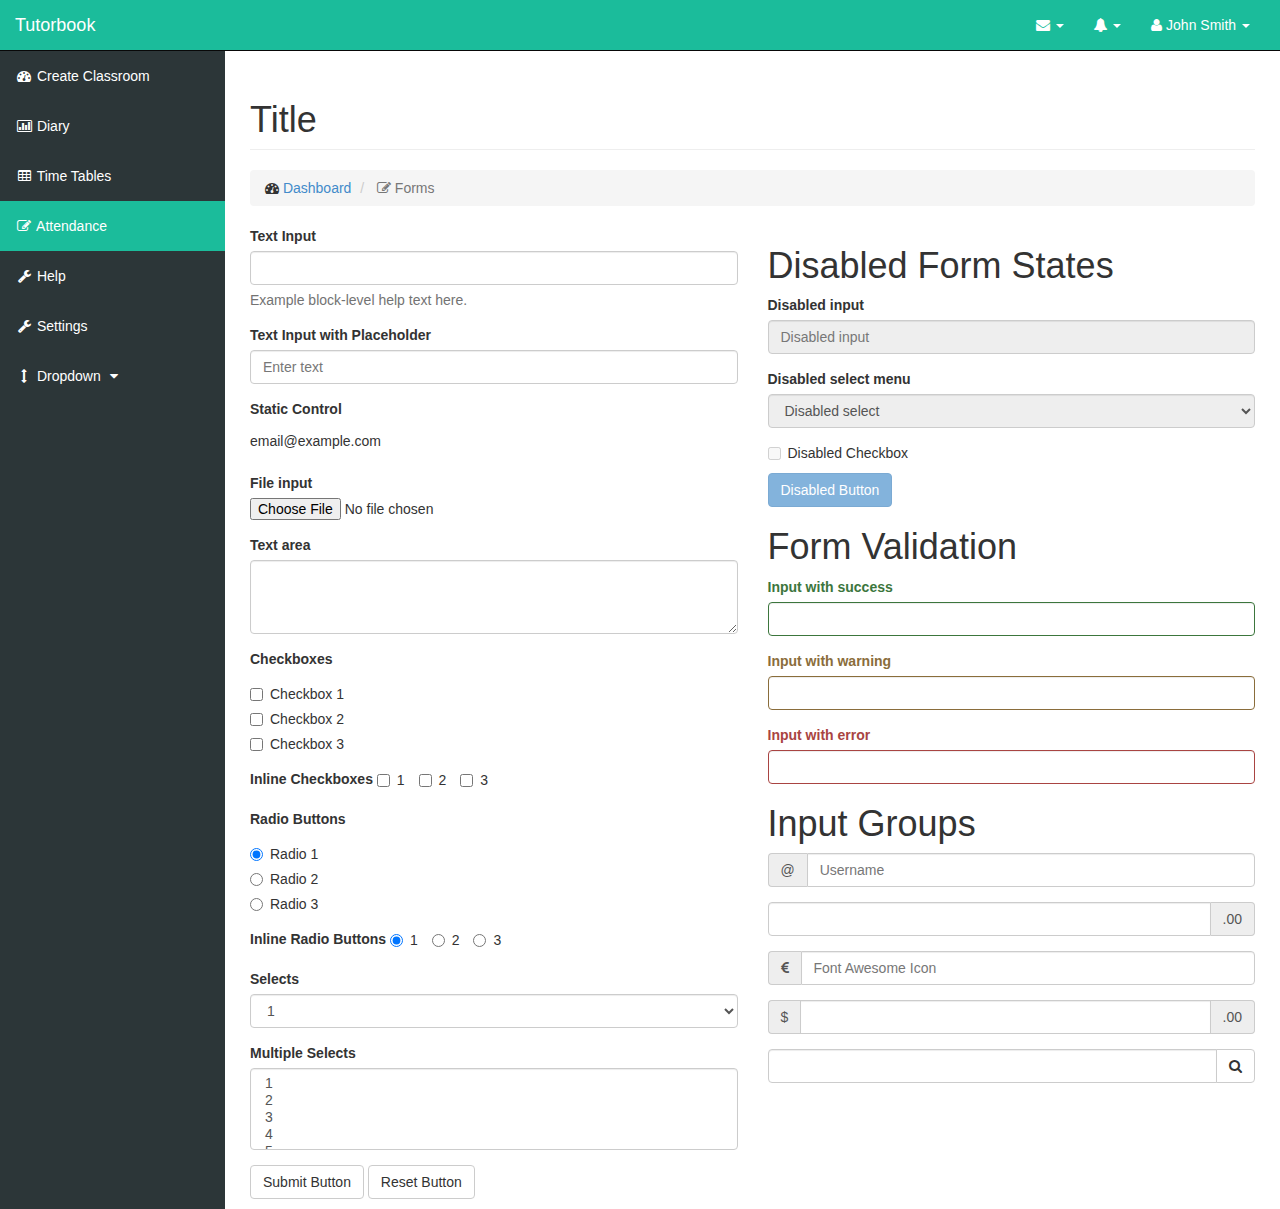
==== new tb design/index.html @ 2f72f215 "new tb design" ====
<!DOCTYPE html>
<html lang="en">

<head>

    <meta charset="utf-8">
    <meta http-equiv="X-UA-Compatible" content="IE=edge">
    <meta name="viewport" content="width=device-width, initial-scale=1">
    <meta name="description" content="">
    <meta name="author" content="">

    <title>Tutorbook</title>

    <!-- Bootstrap Core CSS -->
    <link href="css/bootstrap.min.css" rel="stylesheet">

    <!-- Custom CSS -->
    <link href="css/sb-admin.css" rel="stylesheet">
     <link href="css/style.css" rel="stylesheet">

    <!-- Custom Fonts -->
    <link href="css/font-awesome.min.css" rel="stylesheet" type="text/css">

    <!-- HTML5 Shim and Respond.js IE8 support of HTML5 elements and media queries -->
    <!-- WARNING: Respond.js doesn't work if you view the page via file:// -->
    <!--[if lt IE 9]>
        <script src="https://oss.maxcdn.com/libs/html5shiv/3.7.0/html5shiv.js"></script>
        <script src="https://oss.maxcdn.com/libs/respond.js/1.4.2/respond.min.js"></script>
    <![endif]-->

</head>

<body>

    <div id="wrapper">

        <!-- Navigation -->
        <nav class="navbar navbar-inverse navbar-fixed-top" role="navigation">
            <!-- Brand and toggle get grouped for better mobile display -->
            <div class="navbar-header">
                <button type="button" class="navbar-toggle" data-toggle="collapse" data-target=".navbar-ex1-collapse">
                    <span class="sr-only">Toggle navigation</span>
                    <span class="icon-bar"></span>
                    <span class="icon-bar"></span>
                    <span class="icon-bar"></span>
                </button>
                <a class="navbar-brand" href="index.html">Tutorbook</a>
            </div>
            <!-- Top Menu Items -->
            <ul class="nav navbar-right top-nav">
                <li class="dropdown">
                    <a href="#" class="dropdown-toggle" data-toggle="dropdown"><i class="fa fa-envelope"></i> <b class="caret"></b></a>
                    <ul class="dropdown-menu message-dropdown">
                        <li class="message-preview">
                            <a href="#">
                                <div class="media">
                                    <span class="pull-left">
                                        <img class="media-object" src="http://placehold.it/50x50" alt="">
                                    </span>
                                    <div class="media-body">
                                        <h5 class="media-heading"><strong>John Smith</strong>
                                        </h5>
                                        <p class="small text-muted"><i class="fa fa-clock-o"></i> Yesterday at 4:32 PM</p>
                                        <p>Lorem ipsum dolor sit amet, consectetur...</p>
                                    </div>
                                </div>
                            </a>
                        </li>
                        <li class="message-preview">
                            <a href="#">
                                <div class="media">
                                    <span class="pull-left">
                                        <img class="media-object" src="http://placehold.it/50x50" alt="">
                                    </span>
                                    <div class="media-body">
                                        <h5 class="media-heading"><strong>John Smith</strong>
                                        </h5>
                                        <p class="small text-muted"><i class="fa fa-clock-o"></i> Yesterday at 4:32 PM</p>
                                        <p>Lorem ipsum dolor sit amet, consectetur...</p>
                                    </div>
                                </div>
                            </a>
                        </li>
                        <li class="message-preview">
                            <a href="#">
                                <div class="media">
                                    <span class="pull-left">
                                        <img class="media-object" src="http://placehold.it/50x50" alt="">
                                    </span>
                                    <div class="media-body">
                                        <h5 class="media-heading"><strong>John Smith</strong>
                                        </h5>
                                        <p class="small text-muted"><i class="fa fa-clock-o"></i> Yesterday at 4:32 PM</p>
                                        <p>Lorem ipsum dolor sit amet, consectetur...</p>
                                    </div>
                                </div>
                            </a>
                        </li>
                        <li class="message-footer">
                            <a href="#">Read All New Messages</a>
                        </li>
                    </ul>
                </li>
                <li class="dropdown">
                    <a href="#" class="dropdown-toggle" data-toggle="dropdown"><i class="fa fa-bell"></i> <b class="caret"></b></a>
                    <ul class="dropdown-menu alert-dropdown">
                        <li>
                            <a href="#">Alert Name <span class="label label-default">Alert Badge</span></a>
                        </li>
                        <li>
                            <a href="#">Alert Name <span class="label label-primary">Alert Badge</span></a>
                        </li>
                        <li>
                            <a href="#">Alert Name <span class="label label-success">Alert Badge</span></a>
                        </li>
                        <li>
                            <a href="#">Alert Name <span class="label label-info">Alert Badge</span></a>
                        </li>
                        <li>
                            <a href="#">Alert Name <span class="label label-warning">Alert Badge</span></a>
                        </li>
                        <li>
                            <a href="#">Alert Name <span class="label label-danger">Alert Badge</span></a>
                        </li>
                        <li class="divider"></li>
                        <li>
                            <a href="#">View All</a>
                        </li>
                    </ul>
                </li>
                <li class="dropdown">
                    <a href="#" class="dropdown-toggle" data-toggle="dropdown"><i class="fa fa-user"></i> John Smith <b class="caret"></b></a>
                    <ul class="dropdown-menu">
                        <li>
                            <a href="#"><i class="fa fa-fw fa-user"></i> Profile</a>
                        </li>
                        <li>
                            <a href="#"><i class="fa fa-fw fa-envelope"></i> Inbox</a>
                        </li>
                        <li>
                            <a href="#"><i class="fa fa-fw fa-gear"></i> Settings</a>
                        </li>
                        <li class="divider"></li>
                        <li>
                            <a href="#"><i class="fa fa-fw fa-power-off"></i> Log Out</a>
                        </li>
                    </ul>
                </li>
            </ul>
            <!-- Sidebar Menu Items - These collapse to the responsive navigation menu on small screens -->
            <div class="collapse navbar-collapse navbar-ex1-collapse">
                <ul class="nav navbar-nav side-nav">
                    <li>
                        <a href="index.html"><i class="fa fa-fw fa-dashboard"></i> Create Classroom</a>
                    </li>
                    <li>
                        <a href="charts.html"><i class="fa fa-fw fa-bar-chart-o"></i> Diary</a>
                    </li>
                    <li>
                        <a href="tables.html"><i class="fa fa-fw fa-table"></i> Time Tables</a>
                    </li>
                    <li class="active">
                        <a href="forms.html"><i class="fa fa-fw fa-edit"></i> Attendance</a>
                    </li>
                   
                    <li>
                        <a href="bootstrap-grid.html"><i class="fa fa-fw fa-wrench"></i> Help</a>
                    </li>
                       <li>
                        <a href="bootstrap-grid.html"><i class="fa fa-fw fa-wrench"></i> Settings</a>
                    </li>
                    <li>
                        <a href="javascript:;" data-toggle="collapse" data-target="#demo"><i class="fa fa-fw fa-arrows-v"></i> Dropdown <i class="fa fa-fw fa-caret-down"></i></a>
                        <ul id="demo" class="collapse">
                            <li>
                                <a href="#">Dropdown Item</a>
                            </li>
                            <li>
                                <a href="#">Dropdown Item</a>
                            </li>
                        </ul>
                    </li>
                    
                </ul>
            </div>
            <!-- /.navbar-collapse -->
        </nav>

        <div id="page-wrapper">

            <div class="container-fluid">

                <!-- Page Heading -->
                <div class="row">
                    <div class="col-lg-12">
                        <h1 class="page-header">
                            Title
                        </h1>
                        <ol class="breadcrumb">
                            <li>
                                <i class="fa fa-dashboard"></i>  <a href="index.html">Dashboard</a>
                            </li>
                            <li class="active">
                                <i class="fa fa-edit"></i> Forms
                            </li>
                        </ol>
                    </div>
                </div>
                <!-- /.row -->

                <div class="row">
                    <div class="col-lg-6">

                        <form role="form">

                            <div class="form-group">
                                <label>Text Input</label>
                                <input class="form-control">
                                <p class="help-block">Example block-level help text here.</p>
                            </div>

                            <div class="form-group">
                                <label>Text Input with Placeholder</label>
                                <input class="form-control" placeholder="Enter text">
                            </div>

                            <div class="form-group">
                                <label>Static Control</label>
                                <p class="form-control-static">email@example.com</p>
                            </div>

                            <div class="form-group">
                                <label>File input</label>
                                <input type="file">
                            </div>

                            <div class="form-group">
                                <label>Text area</label>
                                <textarea class="form-control" rows="3"></textarea>
                            </div>

                            <div class="form-group">
                                <label>Checkboxes</label>
                                <div class="checkbox">
                                    <label>
                                        <input type="checkbox" value="">Checkbox 1
                                    </label>
                                </div>
                                <div class="checkbox">
                                    <label>
                                        <input type="checkbox" value="">Checkbox 2
                                    </label>
                                </div>
                                <div class="checkbox">
                                    <label>
                                        <input type="checkbox" value="">Checkbox 3
                                    </label>
                                </div>
                            </div>

                            <div class="form-group">
                                <label>Inline Checkboxes</label>
                                <label class="checkbox-inline">
                                    <input type="checkbox">1
                                </label>
                                <label class="checkbox-inline">
                                    <input type="checkbox">2
                                </label>
                                <label class="checkbox-inline">
                                    <input type="checkbox">3
                                </label>
                            </div>

                            <div class="form-group">
                                <label>Radio Buttons</label>
                                <div class="radio">
                                    <label>
                                        <input type="radio" name="optionsRadios" id="optionsRadios1" value="option1" checked>Radio 1
                                    </label>
                                </div>
                                <div class="radio">
                                    <label>
                                        <input type="radio" name="optionsRadios" id="optionsRadios2" value="option2">Radio 2
                                    </label>
                                </div>
                                <div class="radio">
                                    <label>
                                        <input type="radio" name="optionsRadios" id="optionsRadios3" value="option3">Radio 3
                                    </label>
                                </div>
                            </div>

                            <div class="form-group">
                                <label>Inline Radio Buttons</label>
                                <label class="radio-inline">
                                    <input type="radio" name="optionsRadiosInline" id="optionsRadiosInline1" value="option1" checked>1
                                </label>
                                <label class="radio-inline">
                                    <input type="radio" name="optionsRadiosInline" id="optionsRadiosInline2" value="option2">2
                                </label>
                                <label class="radio-inline">
                                    <input type="radio" name="optionsRadiosInline" id="optionsRadiosInline3" value="option3">3
                                </label>
                            </div>

                            <div class="form-group">
                                <label>Selects</label>
                                <select class="form-control">
                                    <option>1</option>
                                    <option>2</option>
                                    <option>3</option>
                                    <option>4</option>
                                    <option>5</option>
                                </select>
                            </div>

                            <div class="form-group">
                                <label>Multiple Selects</label>
                                <select multiple class="form-control">
                                    <option>1</option>
                                    <option>2</option>
                                    <option>3</option>
                                    <option>4</option>
                                    <option>5</option>
                                </select>
                            </div>

                            <button type="submit" class="btn btn-default">Submit Button</button>
                            <button type="reset" class="btn btn-default">Reset Button</button>

                        </form>

                    </div>
                    <div class="col-lg-6">
                        <h1>Disabled Form States</h1>

                        <form role="form">

                            <fieldset disabled>

                                <div class="form-group">
                                    <label for="disabledSelect">Disabled input</label>
                                    <input class="form-control" id="disabledInput" type="text" placeholder="Disabled input" disabled>
                                </div>

                                <div class="form-group">
                                    <label for="disabledSelect">Disabled select menu</label>
                                    <select id="disabledSelect" class="form-control">
                                        <option>Disabled select</option>
                                    </select>
                                </div>

                                <div class="checkbox">
                                    <label>
                                        <input type="checkbox">Disabled Checkbox
                                    </label>
                                </div>

                                <button type="submit" class="btn btn-primary">Disabled Button</button>

                            </fieldset>

                        </form>

                        <h1>Form Validation</h1>

                        <form role="form">

                            <div class="form-group has-success">
                                <label class="control-label" for="inputSuccess">Input with success</label>
                                <input type="text" class="form-control" id="inputSuccess">
                            </div>

                            <div class="form-group has-warning">
                                <label class="control-label" for="inputWarning">Input with warning</label>
                                <input type="text" class="form-control" id="inputWarning">
                            </div>

                            <div class="form-group has-error">
                                <label class="control-label" for="inputError">Input with error</label>
                                <input type="text" class="form-control" id="inputError">
                            </div>

                        </form>

                        <h1>Input Groups</h1>

                        <form role="form">

                            <div class="form-group input-group">
                                <span class="input-group-addon">@</span>
                                <input type="text" class="form-control" placeholder="Username">
                            </div>

                            <div class="form-group input-group">
                                <input type="text" class="form-control">
                                <span class="input-group-addon">.00</span>
                            </div>

                            <div class="form-group input-group">
                                <span class="input-group-addon"><i class="fa fa-eur"></i></span>
                                <input type="text" class="form-control" placeholder="Font Awesome Icon">
                            </div>

                            <div class="form-group input-group">
                                <span class="input-group-addon">$</span>
                                <input type="text" class="form-control">
                                <span class="input-group-addon">.00</span>
                            </div>

                            <div class="form-group input-group">
                                <input type="text" class="form-control">
                                <span class="input-group-btn"><button class="btn btn-default" type="button"><i class="fa fa-search"></i></button></span>
                            </div>

                        </form>

                       

                    </div>
                </div>
                <!-- /.row -->

            </div>
            <!-- /.container-fluid -->

        </div>
        <!-- /#page-wrapper -->

    </div>
    <!-- /#wrapper -->

    <!-- jQuery Version 1.11.0 -->
    <script src="js/jquery-1.11.0.js"></script>

    <!-- Bootstrap Core JavaScript -->
    <script src="js/bootstrap.min.js"></script>

</body>

</html>
---- new tb design/css/sb-admin.css ----
/*!
 * Start Bootstrap - SB Admin Bootstrap Admin Template (http://startbootstrap.com)
 * Code licensed under the Apache License v2.0.
 * For details, see http://www.apache.org/licenses/LICENSE-2.0.
 */

/* Global Styles */

body {
    margin-top: 100px;
    background-color: #2c3638;
}

@media(min-width:768px) {
    body {
        margin-top: 50px;
    }
}

#wrapper {
    padding-left: 0;
}

#page-wrapper {
    width: 100%;
    padding: 0;
    background-color: #fff;
}

.huge {
    font-size: 50px;
    line-height: normal;
}

@media(min-width:768px) {
    #wrapper {
        padding-left: 225px;
    }

    #page-wrapper {
        padding: 10px;
    }
}

/* Top Navigation */

.top-nav {
    padding: 0 15px;
}

.top-nav>li {
    display: inline-block;
    float: left;
}

.top-nav>li>a {
    padding-top: 15px;
    padding-bottom: 15px;
    line-height: 20px;
    color: #fff;
}

.top-nav>li>a:hover,
.top-nav>li>a:focus,
.top-nav>.open>a,
.top-nav>.open>a:hover,
.top-nav>.open>a:focus {
    color: #fff;
    background-color: #000;
}

.top-nav>.open>.dropdown-menu {
    float: left;
    position: absolute;
    margin-top: 0;
    border: 1px solid rgba(0,0,0,.15);
    border-top-left-radius: 0;
    border-top-right-radius: 0;
    background-color: #fff;
    -webkit-box-shadow: 0 6px 12px rgba(0,0,0,.175);
    box-shadow: 0 6px 12px rgba(0,0,0,.175);
}

.top-nav>.open>.dropdown-menu>li>a {
    white-space: normal;
}

ul.message-dropdown {
    padding: 0;
    max-height: 250px;
    overflow-x: hidden;
    overflow-y: auto;
}

li.message-preview {
    width: 275px;
    border-bottom: 1px solid rgba(0,0,0,.15);
}

li.message-preview>a {
    padding-top: 15px;
    padding-bottom: 15px;
}

li.message-footer {
    margin: 5px 0;
}

ul.alert-dropdown {
    width: 200px;
}

/* Side Navigation */

@media(min-width:768px) {
    .side-nav {
        position: fixed;
        top: 51px;
        left: 225px;
        width: 225px;
        margin-left: -225px;
        border: none;
        border-radius: 0;
        overflow-y: auto;
        background-color: #2c3638;
    }

    .side-nav>li>a {
        width: 225px;
    }

    .side-nav li a:hover,
    .side-nav li a:focus {
        outline: none;
        background-color: #2c3638 !important;
    }
}

.side-nav>li>ul {
    padding: 0;
}

.navbar-inverse .navbar-nav.side-nav>li>ul>li>a {
    display: block;
    padding: 10px 15px 10px 38px;
    text-decoration: none;
   color: #fff;
}

.side-nav>li>ul>li>a:hover {
    color: #fff;
}

/* Flot Chart Containers */

.flot-chart {
    display: block;
    height: 400px;
}

.flot-chart-content {
    width: 100%;
    height: 100%;
}

/* Custom Colored Panels */

.huge {
    font-size: 40px;
}

.panel-green {
    border-color: #5cb85c;
}

.panel-green .panel-heading {
    border-color: #5cb85c;
    color: #fff;
    background-color: #5cb85c;
}

.panel-green a {
    color: #5cb85c;
}

.panel-green a:hover {
    color: #3d8b3d;
}

.panel-red {
    border-color: #d9534f;
}

.panel-red .panel-heading {
    border-color: #d9534f;
    color: #fff;
    background-color: #d9534f;
}

.panel-red a {
    color: #d9534f;
}

.panel-red a:hover {
    color: #b52b27;
}

.panel-yellow {
    border-color: #f0ad4e;
}

.panel-yellow .panel-heading {
    border-color: #f0ad4e;
    color: #fff;
    background-color: #f0ad4e;
}

.panel-yellow a {
    color: #f0ad4e;
}

.panel-yellow a:hover {
    color: #df8a13;
}
---- new tb design/css/style.css ----
@charset "utf-8";
/* CSS Document */

.navbar-inverse {
    background-color: #1bbc9b;
    border-color: #080808;
}
.navbar-fixed-top {
    border-width: 0 0 1px;
    top: 0;
}

.navbar-inverse .navbar-brand {
    color: #fff;
}
.navbar-brand {
    float: left;
    font-size: 18px;
    height: 50px;
    line-height: 20px;
    padding: 15px;
}

.navbar-inverse .navbar-nav > .active > a, .navbar-inverse .navbar-nav > .active > a:hover, .navbar-inverse .navbar-nav > .active > a:focus {
    background-color: #1bbc9b;
    color: #fff;
}
.navbar-inverse .navbar-nav > li > a {
    color: #fff;
}
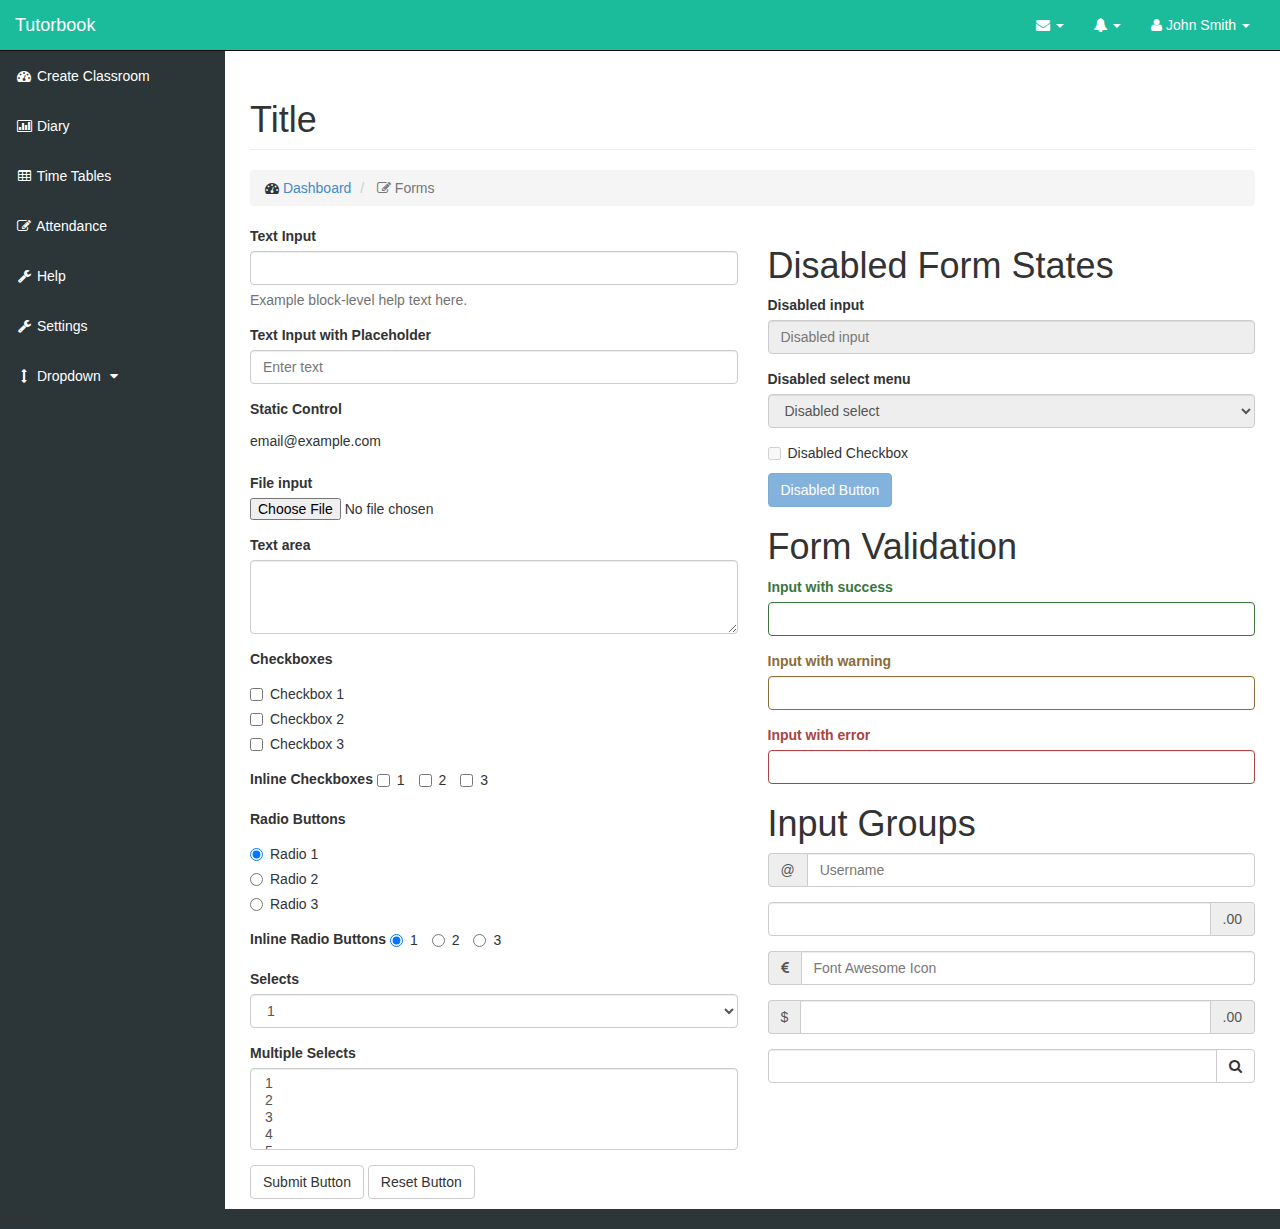
==== commit cc2c7bdd: "html : footer added" ====
--- a/new tb design/index.html
+++ b/new tb design/index.html
@@ -11,12 +11,13 @@
 
     <title>Tutorbook</title>
 
-    <!-- Bootstrap Core CSS -->
+      <!-- Bootstrap Core CSS -->
     <link href="css/bootstrap.min.css" rel="stylesheet">
 
     <!-- Custom CSS -->
     <link href="css/sb-admin.css" rel="stylesheet">
      <link href="css/style.css" rel="stylesheet">
+   
 
     <!-- Custom Fonts -->
     <link href="css/font-awesome.min.css" rel="stylesheet" type="text/css">
@@ -159,7 +160,7 @@
                     <li>
                         <a href="tables.html"><i class="fa fa-fw fa-table"></i> Time Tables</a>
                     </li>
-                    <li class="active">
+                    <li>
                         <a href="forms.html"><i class="fa fa-fw fa-edit"></i> Attendance</a>
                     </li>
                    
@@ -429,6 +430,8 @@
 
     </div>
     <!-- /#wrapper -->
+    <div class="footer">footer
+    </div>
 
     <!-- jQuery Version 1.11.0 -->
     <script src="js/jquery-1.11.0.js"></script>
--- a/new tb design/css/sb-admin.css
+++ b/new tb design/css/sb-admin.css
@@ -1,8 +1,4 @@
-/*!
- * Start Bootstrap - SB Admin Bootstrap Admin Template (http://startbootstrap.com)
- * Code licensed under the Apache License v2.0.
- * For details, see http://www.apache.org/licenses/LICENSE-2.0.
- */
+
 
 /* Global Styles */
 
@@ -67,6 +63,7 @@
 .top-nav>.open>a:focus {
     color: #fff;
     background-color: #000;
+	
 }
 
 .top-nav>.open>.dropdown-menu {
@@ -129,10 +126,10 @@
         width: 225px;
     }
 
-    .side-nav li a:hover,
+ .side-nav li a:hover,   
     .side-nav li a:focus {
         outline: none;
-        background-color: #2c3638 !important;
+        background-color: #1bbc9b !important; 
     }
 }
 
--- a/new tb design/css/style.css
+++ b/new tb design/css/style.css
@@ -25,6 +25,9 @@
     background-color: #1bbc9b;
     color: #fff;
 }
+.navbar-nav a:hover{
+	background-color: #1bbc9b;
+}
 .navbar-inverse .navbar-nav > li > a {
     color: #fff;
 }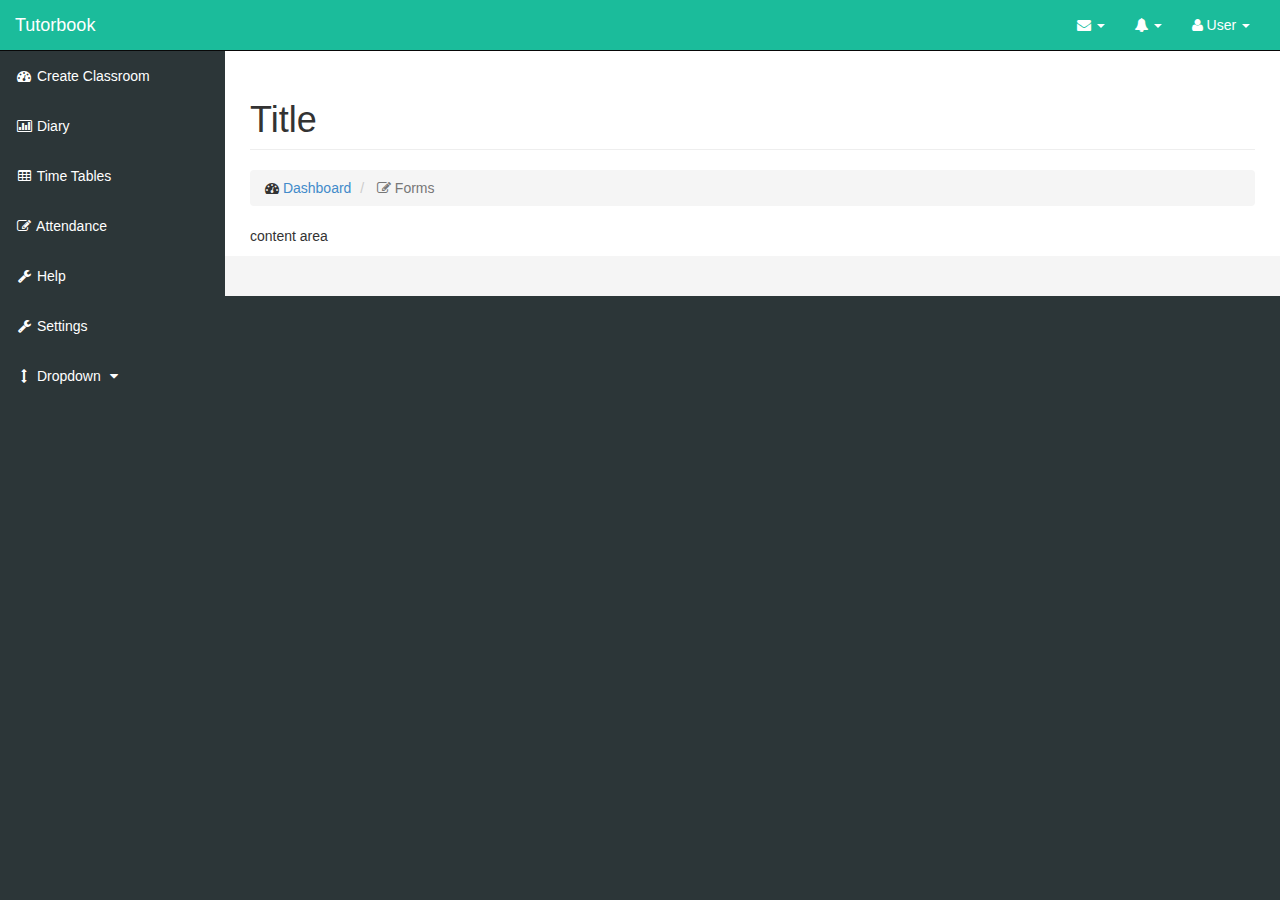
==== commit fba7a69a: "new changes" ====
--- a/new tb design/index.html
+++ b/new tb design/index.html
@@ -130,7 +130,7 @@
                     </ul>
                 </li>
                 <li class="dropdown">
-                    <a href="#" class="dropdown-toggle" data-toggle="dropdown"><i class="fa fa-user"></i> John Smith <b class="caret"></b></a>
+                    <a href="#" class="dropdown-toggle" data-toggle="dropdown"><i class="fa fa-user"></i> User <b class="caret"></b></a>
                     <ul class="dropdown-menu">
                         <li>
                             <a href="#"><i class="fa fa-fw fa-user"></i> Profile</a>
@@ -148,6 +148,7 @@
                     </ul>
                 </li>
             </ul>
+          
             <!-- Sidebar Menu Items - These collapse to the responsive navigation menu on small screens -->
             <div class="collapse navbar-collapse navbar-ex1-collapse">
                 <ul class="nav navbar-nav side-nav">
@@ -212,213 +213,10 @@
                 <div class="row">
                     <div class="col-lg-6">
 
-                        <form role="form">
-
-                            <div class="form-group">
-                                <label>Text Input</label>
-                                <input class="form-control">
-                                <p class="help-block">Example block-level help text here.</p>
-                            </div>
-
-                            <div class="form-group">
-                                <label>Text Input with Placeholder</label>
-                                <input class="form-control" placeholder="Enter text">
-                            </div>
-
-                            <div class="form-group">
-                                <label>Static Control</label>
-                                <p class="form-control-static">email@example.com</p>
-                            </div>
-
-                            <div class="form-group">
-                                <label>File input</label>
-                                <input type="file">
-                            </div>
-
-                            <div class="form-group">
-                                <label>Text area</label>
-                                <textarea class="form-control" rows="3"></textarea>
-                            </div>
-
-                            <div class="form-group">
-                                <label>Checkboxes</label>
-                                <div class="checkbox">
-                                    <label>
-                                        <input type="checkbox" value="">Checkbox 1
-                                    </label>
-                                </div>
-                                <div class="checkbox">
-                                    <label>
-                                        <input type="checkbox" value="">Checkbox 2
-                                    </label>
-                                </div>
-                                <div class="checkbox">
-                                    <label>
-                                        <input type="checkbox" value="">Checkbox 3
-                                    </label>
-                                </div>
-                            </div>
-
-                            <div class="form-group">
-                                <label>Inline Checkboxes</label>
-                                <label class="checkbox-inline">
-                                    <input type="checkbox">1
-                                </label>
-                                <label class="checkbox-inline">
-                                    <input type="checkbox">2
-                                </label>
-                                <label class="checkbox-inline">
-                                    <input type="checkbox">3
-                                </label>
-                            </div>
-
-                            <div class="form-group">
-                                <label>Radio Buttons</label>
-                                <div class="radio">
-                                    <label>
-                                        <input type="radio" name="optionsRadios" id="optionsRadios1" value="option1" checked>Radio 1
-                                    </label>
-                                </div>
-                                <div class="radio">
-                                    <label>
-                                        <input type="radio" name="optionsRadios" id="optionsRadios2" value="option2">Radio 2
-                                    </label>
-                                </div>
-                                <div class="radio">
-                                    <label>
-                                        <input type="radio" name="optionsRadios" id="optionsRadios3" value="option3">Radio 3
-                                    </label>
-                                </div>
-                            </div>
-
-                            <div class="form-group">
-                                <label>Inline Radio Buttons</label>
-                                <label class="radio-inline">
-                                    <input type="radio" name="optionsRadiosInline" id="optionsRadiosInline1" value="option1" checked>1
-                                </label>
-                                <label class="radio-inline">
-                                    <input type="radio" name="optionsRadiosInline" id="optionsRadiosInline2" value="option2">2
-                                </label>
-                                <label class="radio-inline">
-                                    <input type="radio" name="optionsRadiosInline" id="optionsRadiosInline3" value="option3">3
-                                </label>
-                            </div>
-
-                            <div class="form-group">
-                                <label>Selects</label>
-                                <select class="form-control">
-                                    <option>1</option>
-                                    <option>2</option>
-                                    <option>3</option>
-                                    <option>4</option>
-                                    <option>5</option>
-                                </select>
-                            </div>
-
-                            <div class="form-group">
-                                <label>Multiple Selects</label>
-                                <select multiple class="form-control">
-                                    <option>1</option>
-                                    <option>2</option>
-                                    <option>3</option>
-                                    <option>4</option>
-                                    <option>5</option>
-                                </select>
-                            </div>
-
-                            <button type="submit" class="btn btn-default">Submit Button</button>
-                            <button type="reset" class="btn btn-default">Reset Button</button>
-
-                        </form>
+                        content area
 
                     </div>
-                    <div class="col-lg-6">
-                        <h1>Disabled Form States</h1>
-
-                        <form role="form">
-
-                            <fieldset disabled>
-
-                                <div class="form-group">
-                                    <label for="disabledSelect">Disabled input</label>
-                                    <input class="form-control" id="disabledInput" type="text" placeholder="Disabled input" disabled>
-                                </div>
-
-                                <div class="form-group">
-                                    <label for="disabledSelect">Disabled select menu</label>
-                                    <select id="disabledSelect" class="form-control">
-                                        <option>Disabled select</option>
-                                    </select>
-                                </div>
-
-                                <div class="checkbox">
-                                    <label>
-                                        <input type="checkbox">Disabled Checkbox
-                                    </label>
-                                </div>
-
-                                <button type="submit" class="btn btn-primary">Disabled Button</button>
-
-                            </fieldset>
-
-                        </form>
-
-                        <h1>Form Validation</h1>
-
-                        <form role="form">
-
-                            <div class="form-group has-success">
-                                <label class="control-label" for="inputSuccess">Input with success</label>
-                                <input type="text" class="form-control" id="inputSuccess">
-                            </div>
-
-                            <div class="form-group has-warning">
-                                <label class="control-label" for="inputWarning">Input with warning</label>
-                                <input type="text" class="form-control" id="inputWarning">
-                            </div>
-
-                            <div class="form-group has-error">
-                                <label class="control-label" for="inputError">Input with error</label>
-                                <input type="text" class="form-control" id="inputError">
-                            </div>
-
-                        </form>
-
-                        <h1>Input Groups</h1>
-
-                        <form role="form">
-
-                            <div class="form-group input-group">
-                                <span class="input-group-addon">@</span>
-                                <input type="text" class="form-control" placeholder="Username">
-                            </div>
-
-                            <div class="form-group input-group">
-                                <input type="text" class="form-control">
-                                <span class="input-group-addon">.00</span>
-                            </div>
-
-                            <div class="form-group input-group">
-                                <span class="input-group-addon"><i class="fa fa-eur"></i></span>
-                                <input type="text" class="form-control" placeholder="Font Awesome Icon">
-                            </div>
-
-                            <div class="form-group input-group">
-                                <span class="input-group-addon">$</span>
-                                <input type="text" class="form-control">
-                                <span class="input-group-addon">.00</span>
-                            </div>
-
-                            <div class="form-group input-group">
-                                <input type="text" class="form-control">
-                                <span class="input-group-btn"><button class="btn btn-default" type="button"><i class="fa fa-search"></i></button></span>
-                            </div>
-
-                        </form>
-
-                       
-
-                    </div>
+                    
                 </div>
                 <!-- /.row -->
 
@@ -430,7 +228,7 @@
 
     </div>
     <!-- /#wrapper -->
-    <div class="footer">footer
+    <div class="footer">&copy;Tutorbook 2014
     </div>
 
     <!-- jQuery Version 1.11.0 -->
--- a/new tb design/css/sb-admin.css
+++ b/new tb design/css/sb-admin.css
@@ -218,4 +218,8 @@
 
 .panel-yellow a:hover {
     color: #df8a13;
+}
+.footer {
+    background-color: #f5f5f5;
+    padding: 10px 15px;
 }